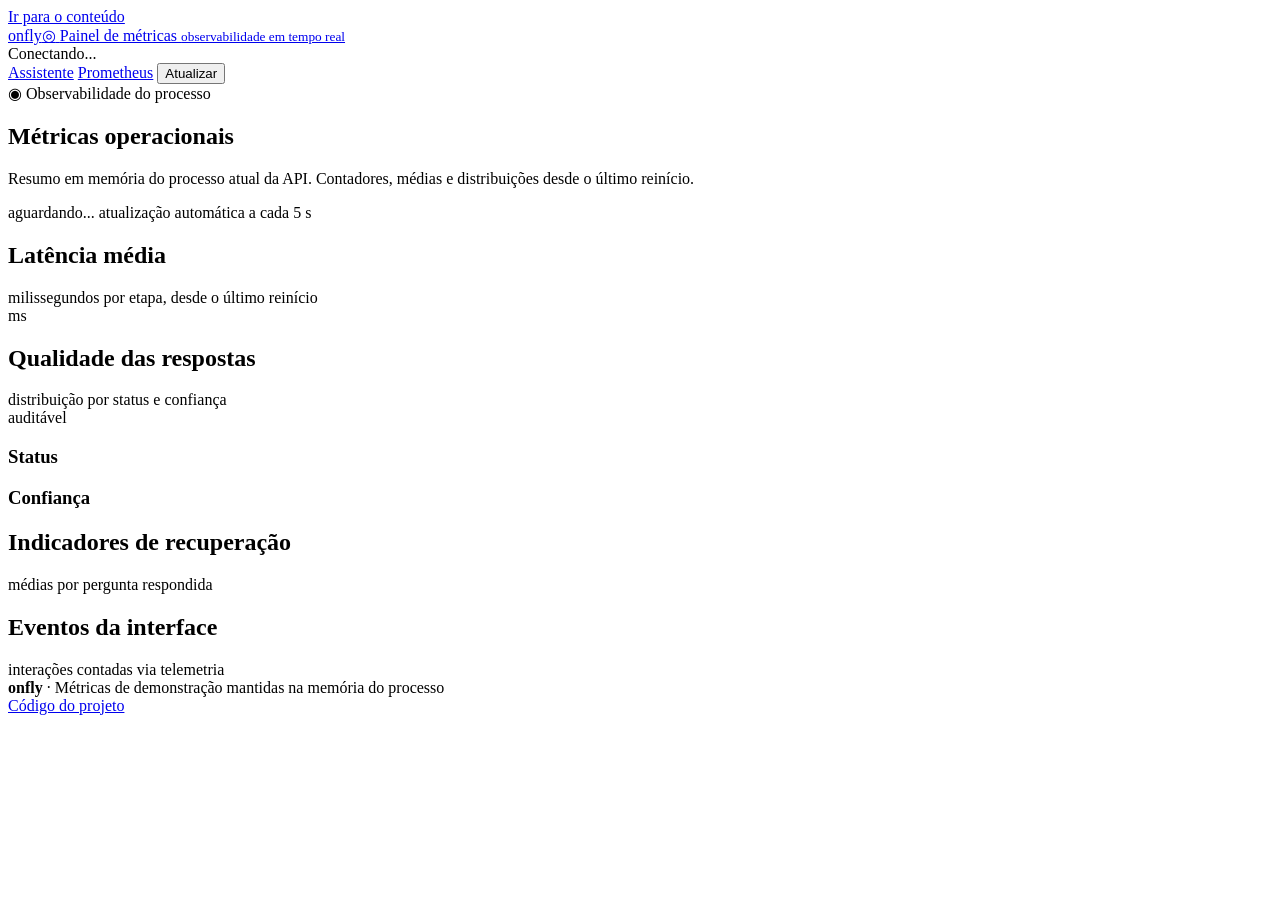
==== app/web/metrics.html @ 256bfd9a "fix: load metrics dashboard assets from root static path" ====
<!doctype html>
<html lang="pt-BR">
  <head>
    <meta charset="utf-8" />
    <meta name="viewport" content="width=device-width, initial-scale=1" />
    <meta name="description" content="Painel de métricas operacionais do assistente de políticas corporativas da Onfly." />
    <title>Métricas · Onfly Policy Copilot</title>
    <script>
      // O painel depende da API. Abrir o arquivo redireciona para o endereço correto.
      if (window.location.protocol === "file:") window.location.replace("http://localhost:8000/metrics/ui");
    </script>
    <link rel="stylesheet" href="/static/styles.css" />
    <link rel="stylesheet" href="/static/metrics.css" />
    <script src="/static/metrics.js" defer></script>
  </head>
  <body>
    <a class="skip-link" href="#main-content">Ir para o conteúdo</a>
    <header class="topbar">
      <a class="brand" href="/" aria-label="Onfly Policy Copilot">
        <span class="onfly-logo">onfly<span class="logo-globe" aria-hidden="true">◎</span></span>
        <span class="brand-divider" aria-hidden="true"></span>
        <span class="product-name">Painel de métricas <small>observabilidade em tempo real</small></span>
      </a>
      <div class="topbar-actions">
        <div class="system-status" id="live-status" aria-live="polite">
          <span class="status-dot checking"></span><span>Conectando...</span>
        </div>
        <a class="header-link" href="/" rel="noreferrer">Assistente</a>
        <a class="header-link" href="/metrics" target="_blank" rel="noreferrer">Prometheus</a>
        <button class="outline-button" id="refresh-button" type="button">Atualizar</button>
      </div>
    </header>

    <main id="main-content">
      <section class="dashboard" aria-label="Métricas operacionais">
        <div class="dash-heading">
          <div>
            <span class="eyebrow"><span aria-hidden="true">◉</span> Observabilidade do processo</span>
            <h1>Métricas operacionais</h1>
            <p>Resumo em memória do processo atual da API. Contadores, médias e distribuições desde o último reinício.</p>
          </div>
          <div class="dash-meta">
            <span id="last-updated">aguardando... </span>
            <span id="refresh-interval">atualização automática a cada 5 s</span>
          </div>
        </div>

        <div class="dash-error hidden" id="dash-error" role="alert"></div>

        <div class="kpi-grid" id="kpi-grid" aria-label="Indicadores principais"></div>

        <div class="panel-row">
          <section class="panel" aria-labelledby="latency-title">
            <div class="panel-head">
              <div><h2 id="latency-title">Latência média</h2><span>milissegundos por etapa, desde o último reinício</span></div>
              <span class="technical-tag">ms</span>
            </div>
            <div class="latency-list" id="latency-list"></div>
          </section>

          <section class="panel" aria-labelledby="quality-title">
            <div class="panel-head">
              <div><h2 id="quality-title">Qualidade das respostas</h2><span>distribuição por status e confiança</span></div>
              <span class="technical-tag">auditável</span>
            </div>
            <div class="quality-grid">
              <div class="quality-block"><h3>Status</h3><div id="status-bars"></div></div>
              <div class="quality-block"><h3>Confiança</h3><div id="confidence-bars"></div></div>
            </div>
          </section>
        </div>

        <section class="panel" aria-labelledby="indicators-title">
          <div class="panel-head">
            <div><h2 id="indicators-title">Indicadores de recuperação</h2><span>médias por pergunta respondida</span></div>
          </div>
          <div class="indicator-grid" id="indicator-grid"></div>
        </section>

        <section class="panel" aria-labelledby="events-title">
          <div class="panel-head">
            <div><h2 id="events-title">Eventos da interface</h2><span>interações contadas via telemetria</span></div>
          </div>
          <div class="event-grid" id="event-grid"></div>
        </section>
      </section>
    </main>
    <footer>
      <span><strong>onfly</strong> · Métricas de demonstração mantidas na memória do processo</span>
      <nav><a href="https://github.com/yhenriux/onfly-policy-copilot" target="_blank" rel="noreferrer">Código do projeto</a></nav>
    </footer>
  </body>
</html>
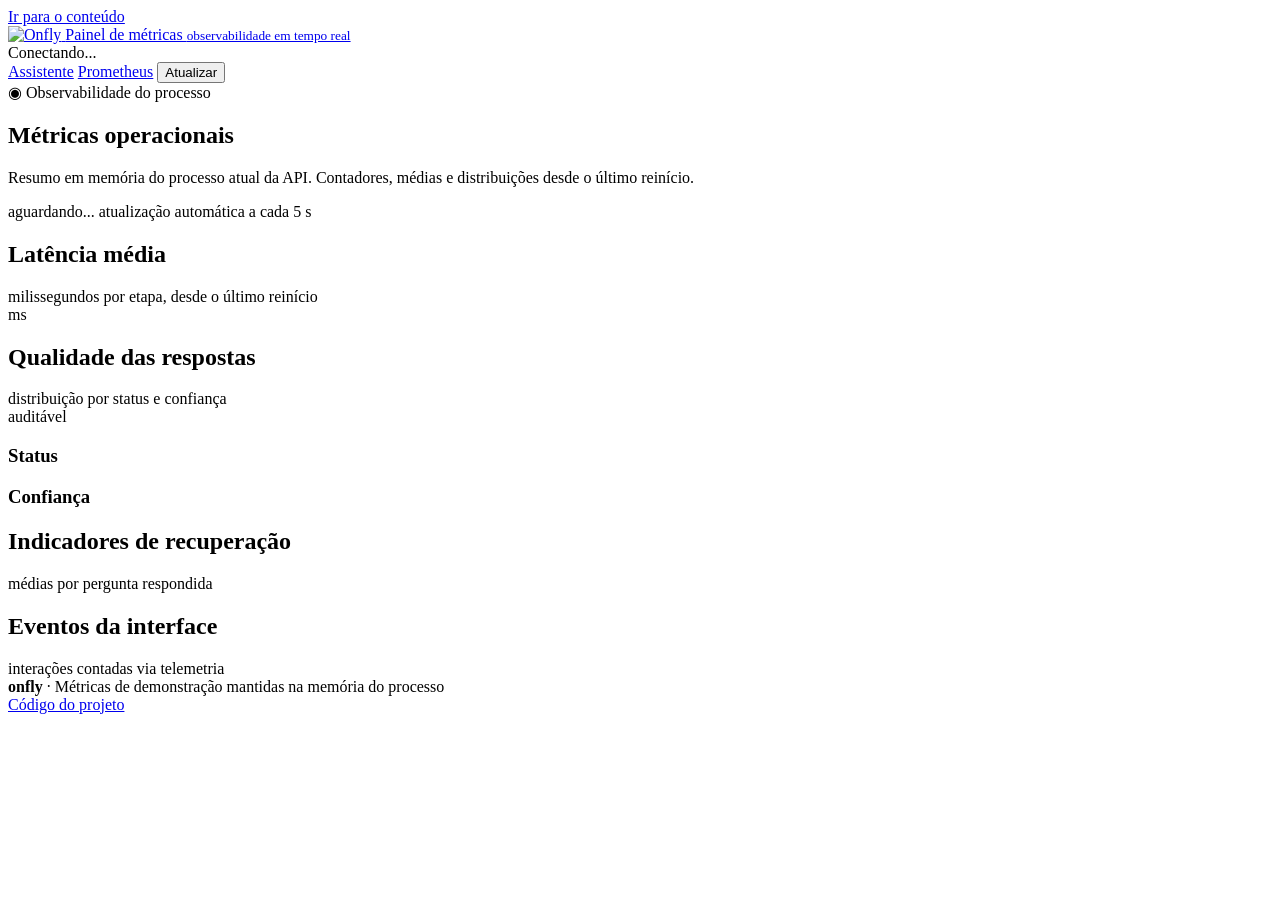
==== commit c237279e: "feat: add Onfly logo and visible metrics button" ====
--- a/app/web/metrics.html
+++ b/app/web/metrics.html
@@ -17,7 +17,7 @@
     <a class="skip-link" href="#main-content">Ir para o conteúdo</a>
     <header class="topbar">
       <a class="brand" href="/" aria-label="Onfly Policy Copilot">
-        <span class="onfly-logo">onfly<span class="logo-globe" aria-hidden="true">◎</span></span>
+        <img class="onfly-logo" src="/static/onfly-logo.svg" alt="Onfly" />
         <span class="brand-divider" aria-hidden="true"></span>
         <span class="product-name">Painel de métricas <small>observabilidade em tempo real</small></span>
       </a>
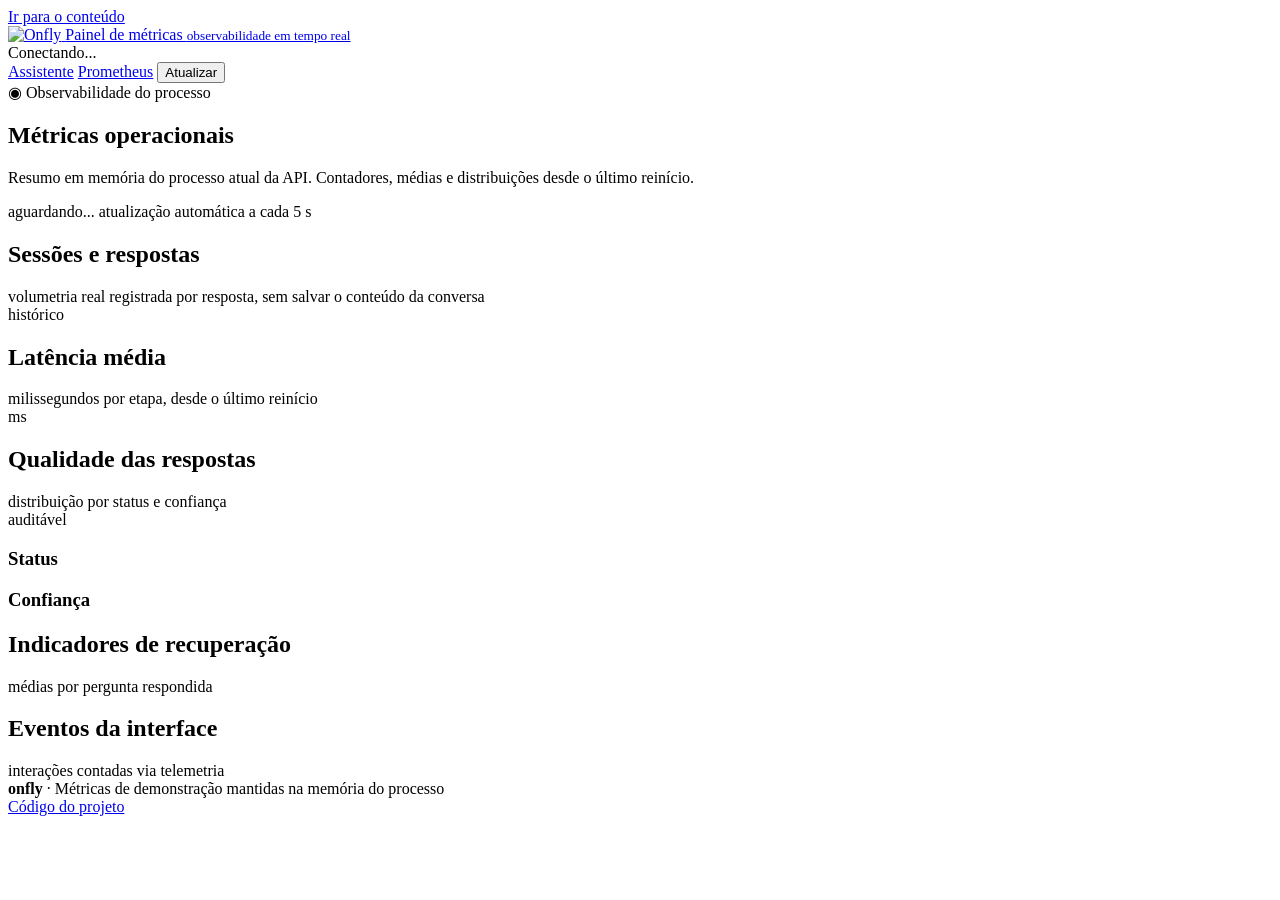
==== commit 1046c6fc: "feat: persist per-response observability history" ====
--- a/app/web/metrics.html
+++ b/app/web/metrics.html
@@ -49,6 +49,17 @@
 
         <div class="kpi-grid" id="kpi-grid" aria-label="Indicadores principais"></div>
 
+        <section class="panel history-panel" aria-labelledby="history-title">
+          <div class="panel-head">
+            <div><h2 id="history-title">Sessões e respostas</h2><span>volumetria real registrada por resposta, sem salvar o conteúdo da conversa</span></div>
+            <span class="technical-tag">histórico</span>
+          </div>
+          <div class="history-layout">
+            <div class="session-list" id="session-list"></div>
+            <div class="response-history" id="response-history"></div>
+          </div>
+        </section>
+
         <div class="panel-row">
           <section class="panel" aria-labelledby="latency-title">
             <div class="panel-head">
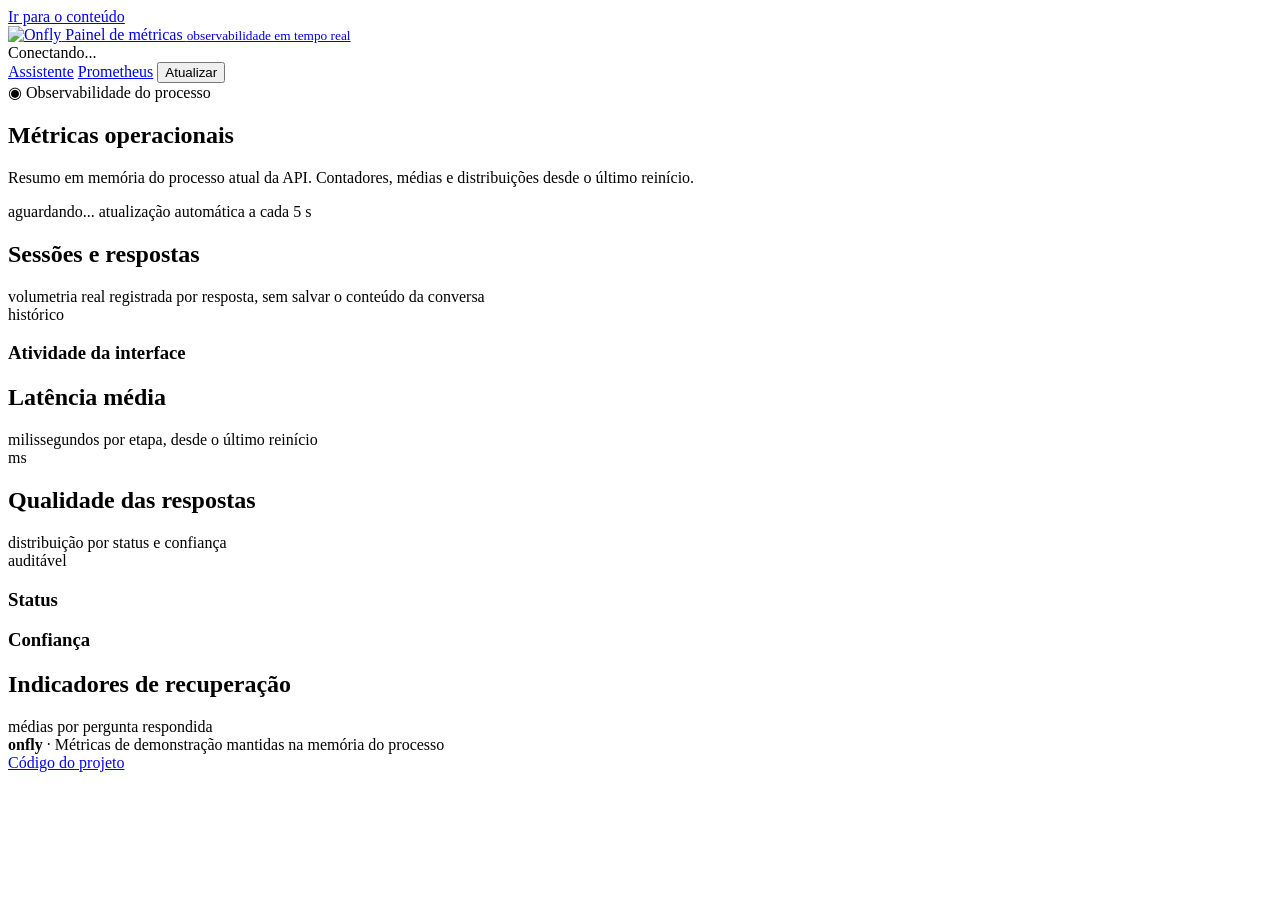
==== commit b029da19: "fix: classify and consolidate observability metrics" ====
--- a/app/web/metrics.html
+++ b/app/web/metrics.html
@@ -9,9 +9,9 @@
       // O painel depende da API. Abrir o arquivo redireciona para o endereço correto.
       if (window.location.protocol === "file:") window.location.replace("http://localhost:8000/metrics/ui");
     </script>
-    <link rel="stylesheet" href="/static/styles.css" />
-    <link rel="stylesheet" href="/static/metrics.css" />
-    <script src="/static/metrics.js" defer></script>
+    <link rel="stylesheet" href="/static/styles.css?v=20260809-3" />
+    <link rel="stylesheet" href="/static/metrics.css?v=20260809-3" />
+    <script src="/static/metrics.js?v=20260809-3" defer></script>
   </head>
   <body>
     <a class="skip-link" href="#main-content">Ir para o conteúdo</a>
@@ -58,6 +58,10 @@
             <div class="session-list" id="session-list"></div>
             <div class="response-history" id="response-history"></div>
           </div>
+          <div class="history-events">
+            <h3>Atividade da interface</h3>
+            <div class="event-grid" id="event-grid"></div>
+          </div>
         </section>
 
         <div class="panel-row">
@@ -88,12 +92,6 @@
           <div class="indicator-grid" id="indicator-grid"></div>
         </section>
 
-        <section class="panel" aria-labelledby="events-title">
-          <div class="panel-head">
-            <div><h2 id="events-title">Eventos da interface</h2><span>interações contadas via telemetria</span></div>
-          </div>
-          <div class="event-grid" id="event-grid"></div>
-        </section>
       </section>
     </main>
     <footer>
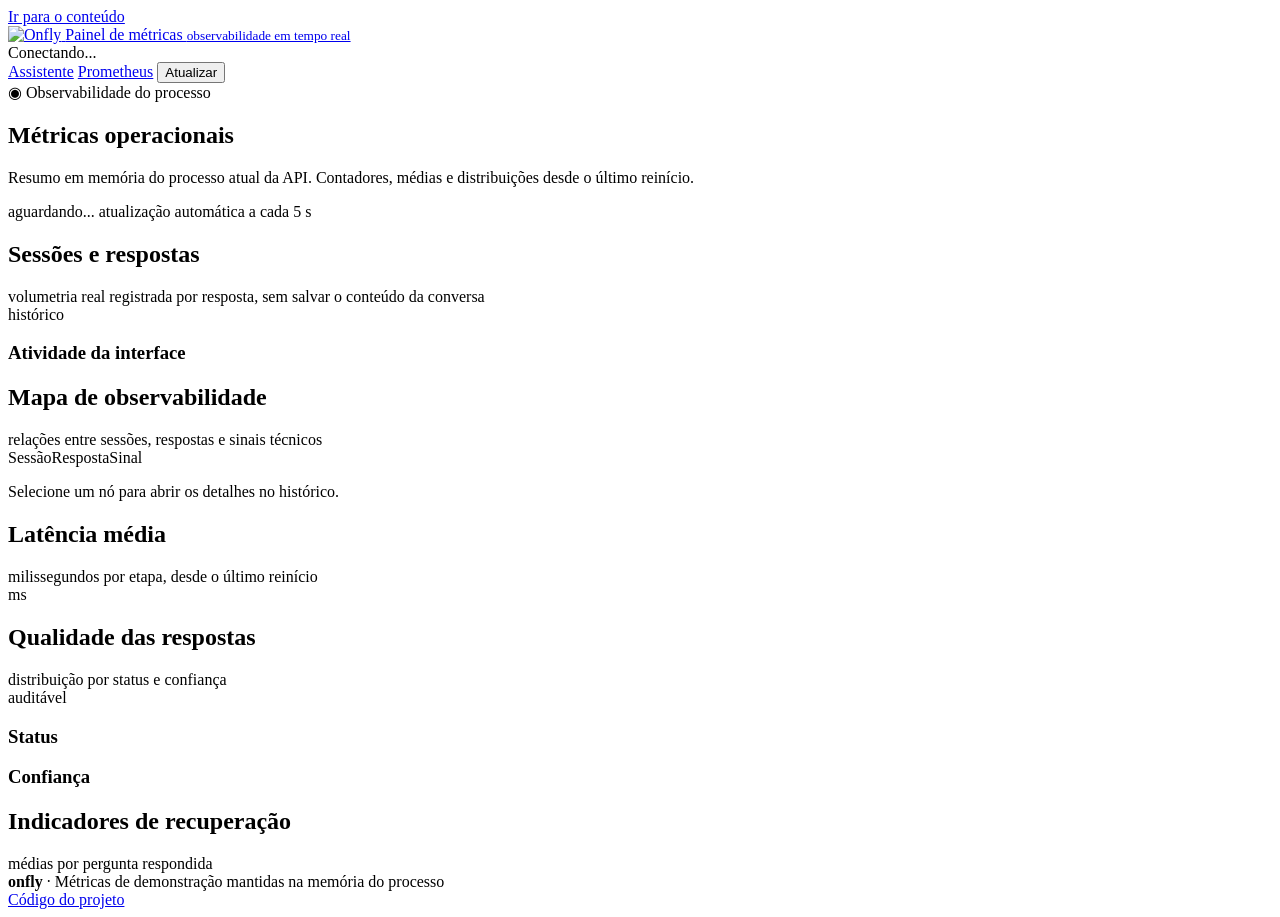
==== commit 93adf1cf: "feat: add Obsidian-style observability graph" ====
--- a/app/web/metrics.html
+++ b/app/web/metrics.html
@@ -64,6 +64,15 @@
           </div>
         </section>
 
+        <section class="panel graph-panel" aria-labelledby="graph-title">
+          <div class="panel-head">
+            <div><h2 id="graph-title">Mapa de observabilidade</h2><span>relações entre sessões, respostas e sinais técnicos</span></div>
+            <div class="graph-legend"><span><i class="graph-dot session"></i>Sessão</span><span><i class="graph-dot response"></i>Resposta</span><span><i class="graph-dot signal"></i>Sinal</span></div>
+          </div>
+          <div class="graph-canvas" id="graph-canvas" role="img" aria-label="Grafo de sessões e respostas"></div>
+          <p class="graph-hint">Selecione um nó para abrir os detalhes no histórico.</p>
+        </section>
+
         <div class="panel-row">
           <section class="panel" aria-labelledby="latency-title">
             <div class="panel-head">
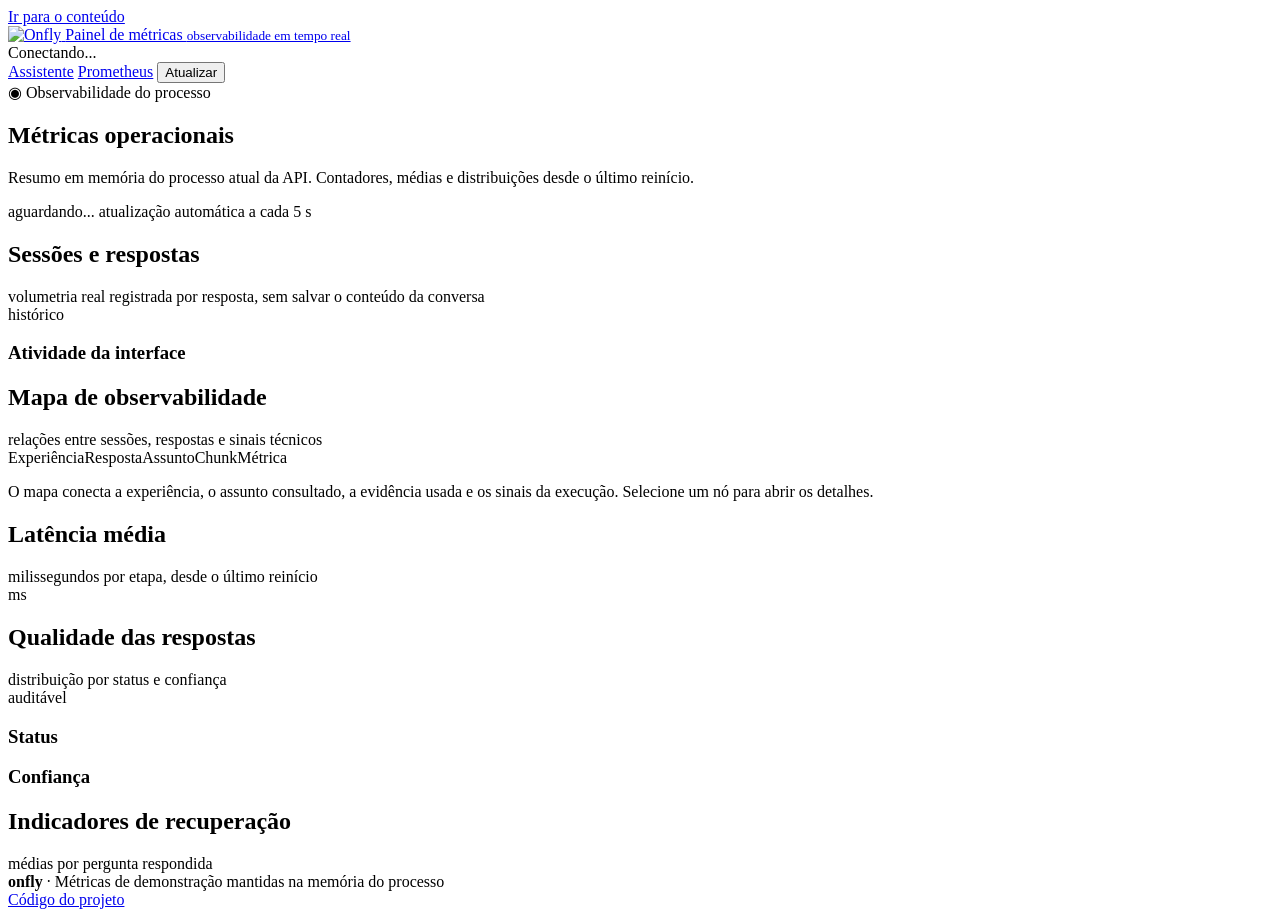
==== commit 39d41768: "feat: connect observability graph to knowledge semantics" ====
--- a/app/web/metrics.html
+++ b/app/web/metrics.html
@@ -9,9 +9,9 @@
       // O painel depende da API. Abrir o arquivo redireciona para o endereço correto.
       if (window.location.protocol === "file:") window.location.replace("http://localhost:8000/metrics/ui");
     </script>
-    <link rel="stylesheet" href="/static/styles.css?v=20260809-3" />
-    <link rel="stylesheet" href="/static/metrics.css?v=20260809-3" />
-    <script src="/static/metrics.js?v=20260809-3" defer></script>
+    <link rel="stylesheet" href="/static/styles.css?v=20260813-6" />
+    <link rel="stylesheet" href="/static/metrics.css?v=20260813-6" />
+    <script src="/static/metrics.js?v=20260813-6" defer></script>
   </head>
   <body>
     <a class="skip-link" href="#main-content">Ir para o conteúdo</a>
@@ -67,10 +67,10 @@
         <section class="panel graph-panel" aria-labelledby="graph-title">
           <div class="panel-head">
             <div><h2 id="graph-title">Mapa de observabilidade</h2><span>relações entre sessões, respostas e sinais técnicos</span></div>
-            <div class="graph-legend"><span><i class="graph-dot session"></i>Sessão</span><span><i class="graph-dot response"></i>Resposta</span><span><i class="graph-dot signal"></i>Sinal</span></div>
+            <div class="graph-legend"><span><i class="graph-dot session"></i>Experiência</span><span><i class="graph-dot response"></i>Resposta</span><span><i class="graph-dot topic"></i>Assunto</span><span><i class="graph-dot chunk"></i>Chunk</span><span><i class="graph-dot signal"></i>Métrica</span></div>
           </div>
           <div class="graph-canvas" id="graph-canvas" role="img" aria-label="Grafo de sessões e respostas"></div>
-          <p class="graph-hint">Selecione um nó para abrir os detalhes no histórico.</p>
+          <p class="graph-hint">O mapa conecta a experiência, o assunto consultado, a evidência usada e os sinais da execução. Selecione um nó para abrir os detalhes.</p>
         </section>
 
         <div class="panel-row">
